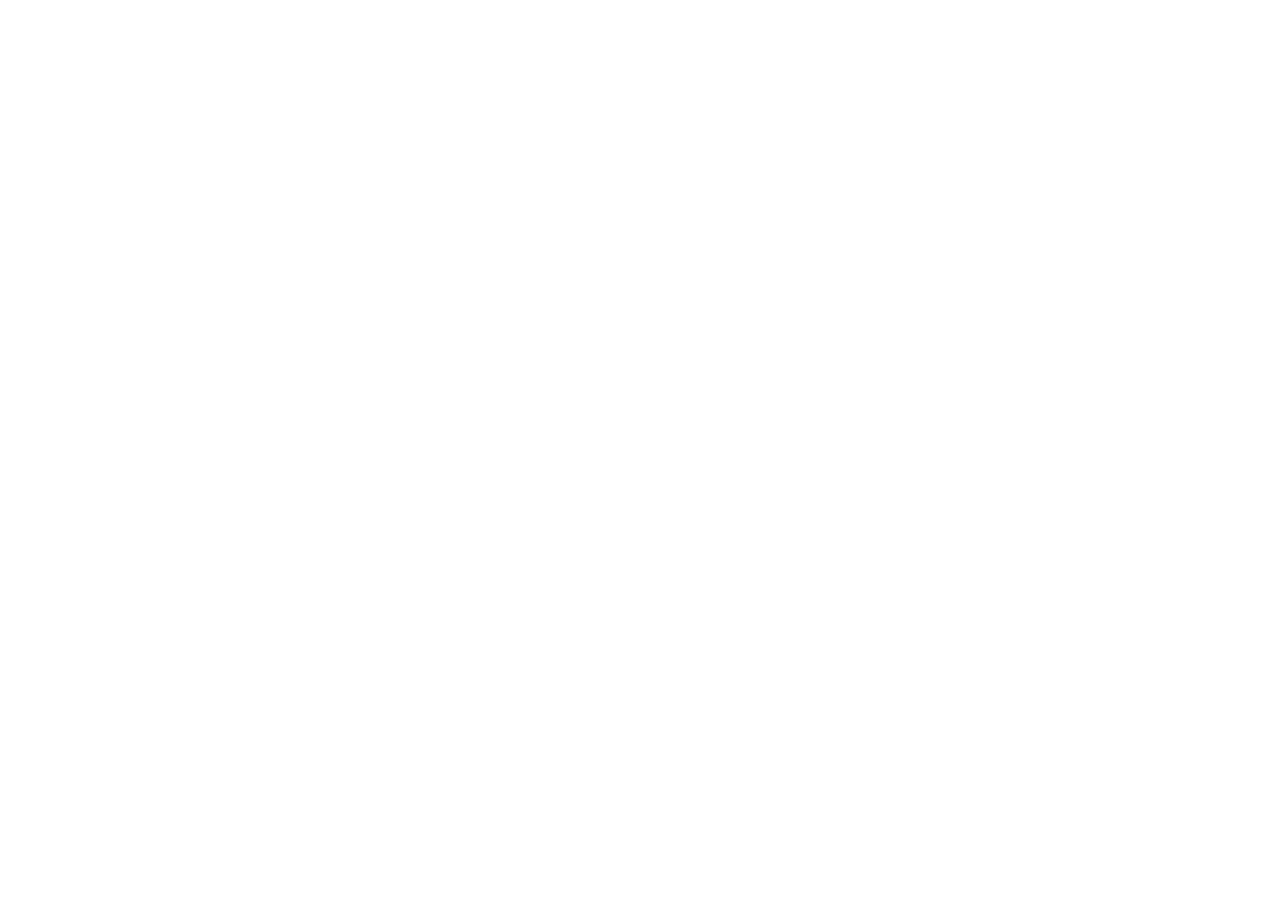
==== main.html @ a62c2083 "main seite Test" ====
<!DOCTYPE html>
<html lang="en">
<head>
    <meta charset="UTF-8">
    <meta name="viewport" content="width=device-width, initial-scale=1.0">
    <title>Document</title>
</head>
<body>
    
</body>
</html>
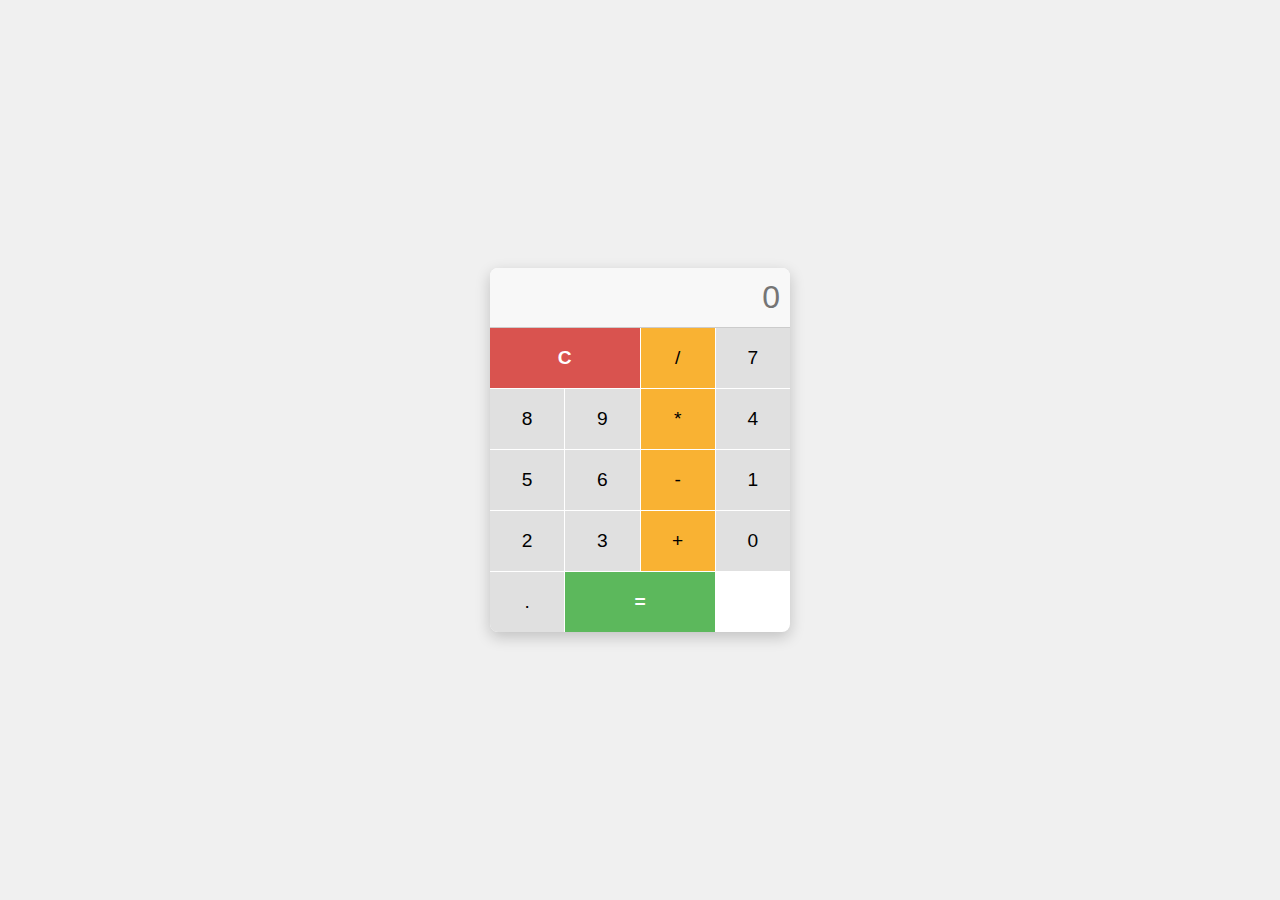
==== commit fbd7818d: "Html kod" ====
--- a/main.html
+++ b/main.html
@@ -1,11 +1,132 @@
 <!DOCTYPE html>
-<html lang="en">
+<html lang="de">
 <head>
-    <meta charset="UTF-8">
-    <meta name="viewport" content="width=device-width, initial-scale=1.0">
-    <title>Document</title>
+  <meta charset="UTF-8" />
+  <meta name="viewport" content="width=device-width, initial-scale=1.0"/>
+  <title>Taschenrechner</title>
+  <style>
+    /* Grundlayout */
+    body {
+      margin: 0;
+      padding: 0;
+      font-family: Arial, sans-serif;
+      background: #f0f0f0;
+      display: flex;
+      justify-content: center;
+      align-items: center;
+      height: 100vh;
+    }
+
+    .calculator {
+      background: #fff;
+      width: 300px;
+      border-radius: 8px;
+      box-shadow: 0 5px 15px rgba(0,0,0,0.2);
+      overflow: hidden;
+    }
+
+    /* Display für die Eingabe/Ausgabe */
+    .calculator .display {
+      width: 100%;
+      height: 60px;
+      box-sizing: border-box;
+      border: none;
+      border-bottom: 1px solid #ccc;
+      padding: 10px;
+      font-size: 2rem;
+      text-align: right;
+      background: #f8f8f8;
+      outline: none;
+    }
+
+    /* Container für die Tasten */
+    .keys {
+      display: grid;
+      grid-template-columns: repeat(4, 1fr);
+      grid-gap: 1px;
+    }
+
+    /* Allgemeine Button-Styles */
+    .keys button {
+      background: #e0e0e0;
+      border: none;
+      outline: none;
+      height: 60px;
+      font-size: 1.2rem;
+      cursor: pointer;
+      transition: background 0.2s;
+    }
+    .keys button:hover {
+      background: #d0d0d0;
+    }
+
+    /* Operator-Buttons farblich absetzen (optional) */
+    .keys .operator {
+      background: #f9b233;
+    }
+    .keys .operator:hover {
+      background: #f6a50b;
+    }
+
+    /* Ergebnis-Button hervorheben (optional) */
+    .keys .equals {
+      grid-column: span 2;
+      background: #5cb85c;
+      color: #fff;
+      font-weight: bold;
+    }
+    .keys .equals:hover {
+      background: #4cae4c;
+    }
+
+    /* Besondere Buttons (z.B. Clear) */
+    .keys .clear {
+      grid-column: span 2;
+      background: #d9534f;
+      color: #fff;
+      font-weight: bold;
+    }
+    .keys .clear:hover {
+      background: #c9302c;
+    }
+  </style>
 </head>
 <body>
-    
+
+<div class="calculator">
+  <!-- Display für die Ausgabe -->
+  <input type="text" class="display" placeholder="0" disabled>
+
+  <!-- Tasten des Taschenrechners -->
+  <div class="keys">
+    <!-- Zeile 1 -->
+    <button class="clear">C</button>
+    <button class="operator">/</button>
+
+    <!-- Zeile 2 -->
+    <button>7</button>
+    <button>8</button>
+    <button>9</button>
+    <button class="operator">*</button>
+
+    <!-- Zeile 3 -->
+    <button>4</button>
+    <button>5</button>
+    <button>6</button>
+    <button class="operator">-</button>
+
+    <!-- Zeile 4 -->
+    <button>1</button>
+    <button>2</button>
+    <button>3</button>
+    <button class="operator">+</button>
+
+    <!-- Zeile 5 -->
+    <button>0</button>
+    <button>.</button>
+    <button class="equals">=</button>
+  </div>
+</div>
+
 </body>
-</html>+</html>
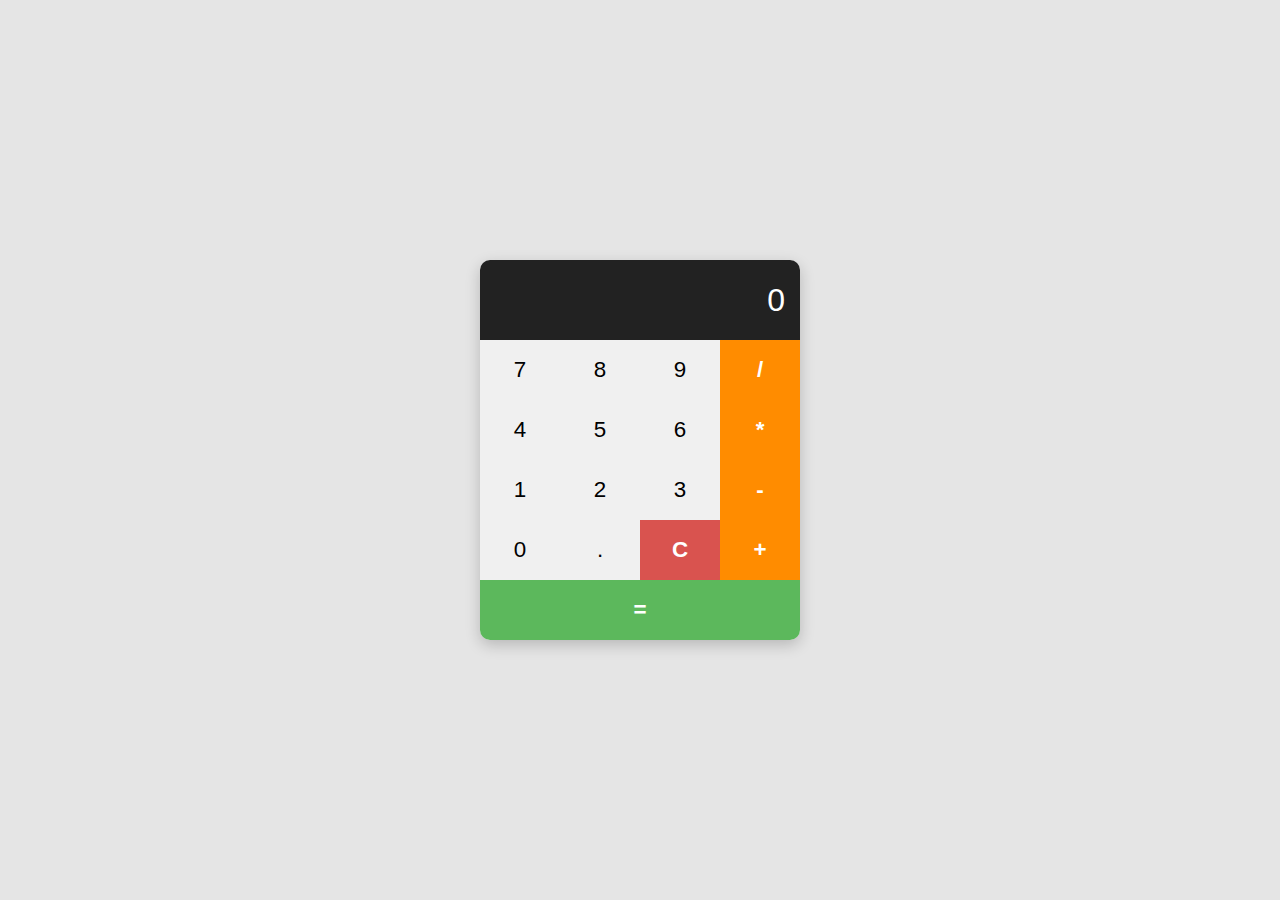
==== commit 430554f9: "new main html kod" ====
--- a/main.html
+++ b/main.html
@@ -2,130 +2,142 @@
 <html lang="de">
 <head>
   <meta charset="UTF-8" />
-  <meta name="viewport" content="width=device-width, initial-scale=1.0"/>
   <title>Taschenrechner</title>
   <style>
-    /* Grundlayout */
-    body {
+    /* Grundlayout und Reset */
+    * {
       margin: 0;
       padding: 0;
+      box-sizing: border-box;
       font-family: Arial, sans-serif;
-      background: #f0f0f0;
+    }
+    body {
+      background: #e5e5e5;
       display: flex;
       justify-content: center;
       align-items: center;
       height: 100vh;
     }
 
+    /* Taschenrechner-Container */
     .calculator {
-      background: #fff;
-      width: 300px;
-      border-radius: 8px;
+      background: #ffffff;
+      border-radius: 10px;
       box-shadow: 0 5px 15px rgba(0,0,0,0.2);
       overflow: hidden;
+      width: 320px;
+      display: grid;
+      /* 6 Reihen: 
+         1. Display 
+         2. 7 8 9 / 
+         3. 4 5 6 * 
+         4. 1 2 3 - 
+         5. 0 . C + 
+         6. = (spannt über 4 Spalten) */
+      grid-template-rows: 80px repeat(4, 60px) 60px;
+      grid-template-columns: repeat(4, 1fr);
     }
 
-    /* Display für die Eingabe/Ausgabe */
-    .calculator .display {
-      width: 100%;
-      height: 60px;
-      box-sizing: border-box;
-      border: none;
-      border-bottom: 1px solid #ccc;
-      padding: 10px;
+    /* Display */
+    .display {
+      grid-column: 1 / -1; /* über alle 4 Spalten */
+      padding: 15px;
       font-size: 2rem;
       text-align: right;
-      background: #f8f8f8;
+      background: #222222;
+      color: #ffffff;
+      border: none;
       outline: none;
     }
 
-    /* Container für die Tasten */
-    .keys {
-      display: grid;
-      grid-template-columns: repeat(4, 1fr);
-      grid-gap: 1px;
+    /* Grundlayout für alle Buttons */
+    .calculator button {
+      border: none;
+      outline: none;
+      font-size: 1.4rem;
+      cursor: pointer;
+      transition: 0.2s ease-in;
     }
 
-    /* Allgemeine Button-Styles */
-    .keys button {
-      background: #e0e0e0;
-      border: none;
-      outline: none;
-      height: 60px;
-      font-size: 1.2rem;
-      cursor: pointer;
-      transition: background 0.2s;
+    /* Zahlen */
+    .number {
+      background: #f0f0f0;
     }
-    .keys button:hover {
-      background: #d0d0d0;
+    .number:hover {
+      background: #d9d9d9;
     }
 
-    /* Operator-Buttons farblich absetzen (optional) */
-    .keys .operator {
-      background: #f9b233;
+    /* Operatoren (+, -, *, /, =) */
+    .operator {
+      background: #ff8c00;
+      color: #ffffff;
+      font-weight: bold;
     }
-    .keys .operator:hover {
-      background: #f6a50b;
+    .operator:hover {
+      background: #ff7a00;
     }
 
-    /* Ergebnis-Button hervorheben (optional) */
-    .keys .equals {
-      grid-column: span 2;
-      background: #5cb85c;
-      color: #fff;
+    /* Sondertaste Clear (C) */
+    .clear {
+      background: #d9534f;
+      color: #ffffff;
       font-weight: bold;
     }
-    .keys .equals:hover {
+    .clear:hover {
+      background: #c9302c;
+    }
+
+    /* Gleich-Button soll über alle 4 Spalten gehen */
+    .equals {
+      grid-column: 1 / -1; /* spannt 4 Spalten */
+      background: #5cb85c;
+      color: #ffffff;
+      font-weight: bold;
+    }
+    .equals:hover {
       background: #4cae4c;
     }
 
-    /* Besondere Buttons (z.B. Clear) */
-    .keys .clear {
-      grid-column: span 2;
-      background: #d9534f;
-      color: #fff;
-      font-weight: bold;
-    }
-    .keys .clear:hover {
-      background: #c9302c;
-    }
+    /* Layout der Reihen/Spalten (Platzierung der Buttons) */
+    /* Row 2: 7, 8, 9, / */
+    /* Row 3: 4, 5, 6, * */
+    /* Row 4: 1, 2, 3, - */
+    /* Row 5: 0, ., C, + */
+    /* Row 6: = (span 4 cols) */
   </style>
 </head>
 <body>
 
 <div class="calculator">
-  <!-- Display für die Ausgabe -->
-  <input type="text" class="display" placeholder="0" disabled>
+  <!-- Display -->
+  <input type="text" class="display" disabled value="0" />
 
-  <!-- Tasten des Taschenrechners -->
-  <div class="keys">
-    <!-- Zeile 1 -->
-    <button class="clear">C</button>
-    <button class="operator">/</button>
+  <!-- Zeile 2 (7, 8, 9, /) -->
+  <button class="number">7</button>
+  <button class="number">8</button>
+  <button class="number">9</button>
+  <button class="operator">/</button>
 
-    <!-- Zeile 2 -->
-    <button>7</button>
-    <button>8</button>
-    <button>9</button>
-    <button class="operator">*</button>
+  <!-- Zeile 3 (4, 5, 6, *) -->
+  <button class="number">4</button>
+  <button class="number">5</button>
+  <button class="number">6</button>
+  <button class="operator">*</button>
 
-    <!-- Zeile 3 -->
-    <button>4</button>
-    <button>5</button>
-    <button>6</button>
-    <button class="operator">-</button>
+  <!-- Zeile 4 (1, 2, 3, -) -->
+  <button class="number">1</button>
+  <button class="number">2</button>
+  <button class="number">3</button>
+  <button class="operator">-</button>
 
-    <!-- Zeile 4 -->
-    <button>1</button>
-    <button>2</button>
-    <button>3</button>
-    <button class="operator">+</button>
+  <!-- Zeile 5 (0, ., C, +) -->
+  <button class="number">0</button>
+  <button class="number">.</button>
+  <button class="clear">C</button>
+  <button class="operator">+</button>
 
-    <!-- Zeile 5 -->
-    <button>0</button>
-    <button>.</button>
-    <button class="equals">=</button>
-  </div>
+  <!-- Zeile 6 (=, spannt über 4 Spalten) -->
+  <button class="equals">=</button>
 </div>
 
 </body>
